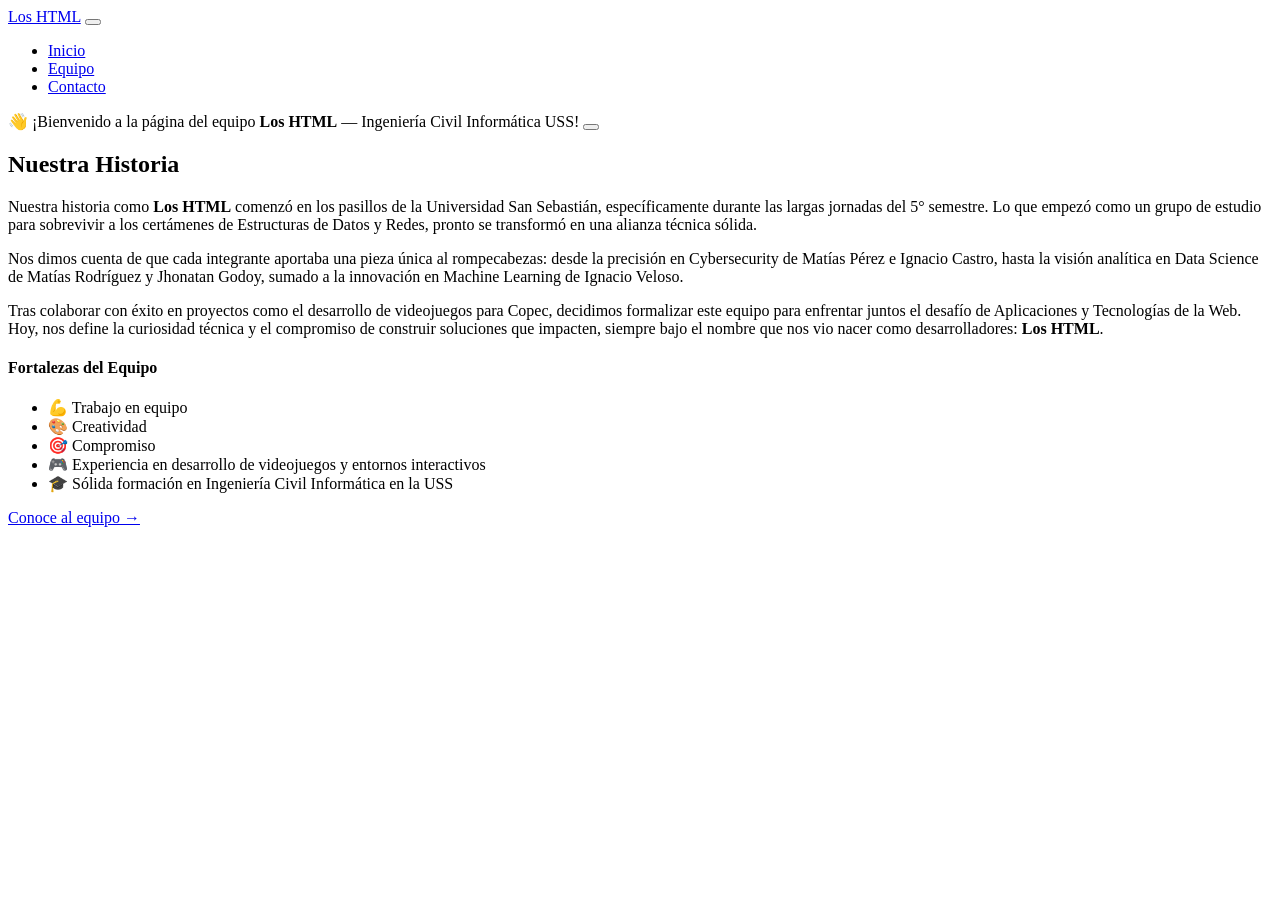
==== index.html @ 049bfcff "reorganiza sitio en 3 páginas: index, equipo y contacto" ====
<!DOCTYPE html>
<html lang="es">
<head>
    <meta charset="UTF-8">
    <meta name="viewport" content="width=device-width, initial-scale=1.0">
    <title>Los HTML - Inicio</title>
    <link href="node_modules/bootstrap/dist/css/bootstrap.min.css" rel="stylesheet">
</head>
<body>

    <nav class="navbar navbar-expand-lg navbar-dark bg-dark">
        <div class="container">
            <a class="navbar-brand" href="index.html">Los HTML</a>
            <button class="navbar-toggler" type="button" data-bs-toggle="collapse" data-bs-target="#menuNavbar">
                <span class="navbar-toggler-icon"></span>
            </button>
            <div class="collapse navbar-collapse" id="menuNavbar">
                <ul class="navbar-nav ms-auto">
                    <li class="nav-item"><a class="nav-link active" href="index.html">Inicio</a></li>
                    <li class="nav-item"><a class="nav-link" href="equipo.html">Equipo</a></li>
                    <li class="nav-item"><a class="nav-link" href="contacto.html">Contacto</a></li>
                </ul>
            </div>
        </div>
    </nav>

    <div class="container mt-3">
        <div class="alert alert-info alert-dismissible fade show" role="alert">
            👋 ¡Bienvenido a la página del equipo <strong>Los HTML</strong> — Ingeniería Civil Informática USS!
            <button type="button" class="btn-close" data-bs-dismiss="alert"></button>
        </div>
    </div>

    <section class="container my-5">
        <div class="row justify-content-center">
            <div class="col-md-8">
                <h2 class="text-center mb-4">Nuestra Historia</h2>
                <p class="lead">
                    Nuestra historia como <strong>Los HTML</strong> comenzó en los pasillos de la Universidad San Sebastián,
                    específicamente durante las largas jornadas del 5° semestre. Lo que empezó como un grupo de estudio
                    para sobrevivir a los certámenes de Estructuras de Datos y Redes, pronto se transformó en una alianza técnica sólida.
                </p>
                <p>
                    Nos dimos cuenta de que cada integrante aportaba una pieza única al rompecabezas: desde la precisión
                    en Cybersecurity de Matías Pérez e Ignacio Castro, hasta la visión analítica en Data Science de
                    Matías Rodríguez y Jhonatan Godoy, sumado a la innovación en Machine Learning de Ignacio Veloso.
                </p>
                <p>
                    Tras colaborar con éxito en proyectos como el desarrollo de videojuegos para Copec, decidimos
                    formalizar este equipo para enfrentar juntos el desafío de Aplicaciones y Tecnologías de la Web.
                    Hoy, nos define la curiosidad técnica y el compromiso de construir soluciones que impacten,
                    siempre bajo el nombre que nos vio nacer como desarrolladores: <strong>Los HTML</strong>.
                </p>
                <h4 class="mt-4 mb-3">Fortalezas del Equipo</h4>
                <ul class="list-group">
                    <li class="list-group-item">💪 Trabajo en equipo</li>
                    <li class="list-group-item">🎨 Creatividad</li>
                    <li class="list-group-item">🎯 Compromiso</li>
                    <li class="list-group-item">🎮 Experiencia en desarrollo de videojuegos y entornos interactivos</li>
                    <li class="list-group-item">🎓 Sólida formación en Ingeniería Civil Informática en la USS</li>
                </ul>
                <div class="text-center mt-4">
                    <a href="equipo.html" class="btn btn-dark">Conoce al equipo →</a>
                </div>
            </div>
        </div>
    </section>

    <script src="node_modules/bootstrap/dist/js/bootstrap.bundle.min.js"></script>
</body>
</html>
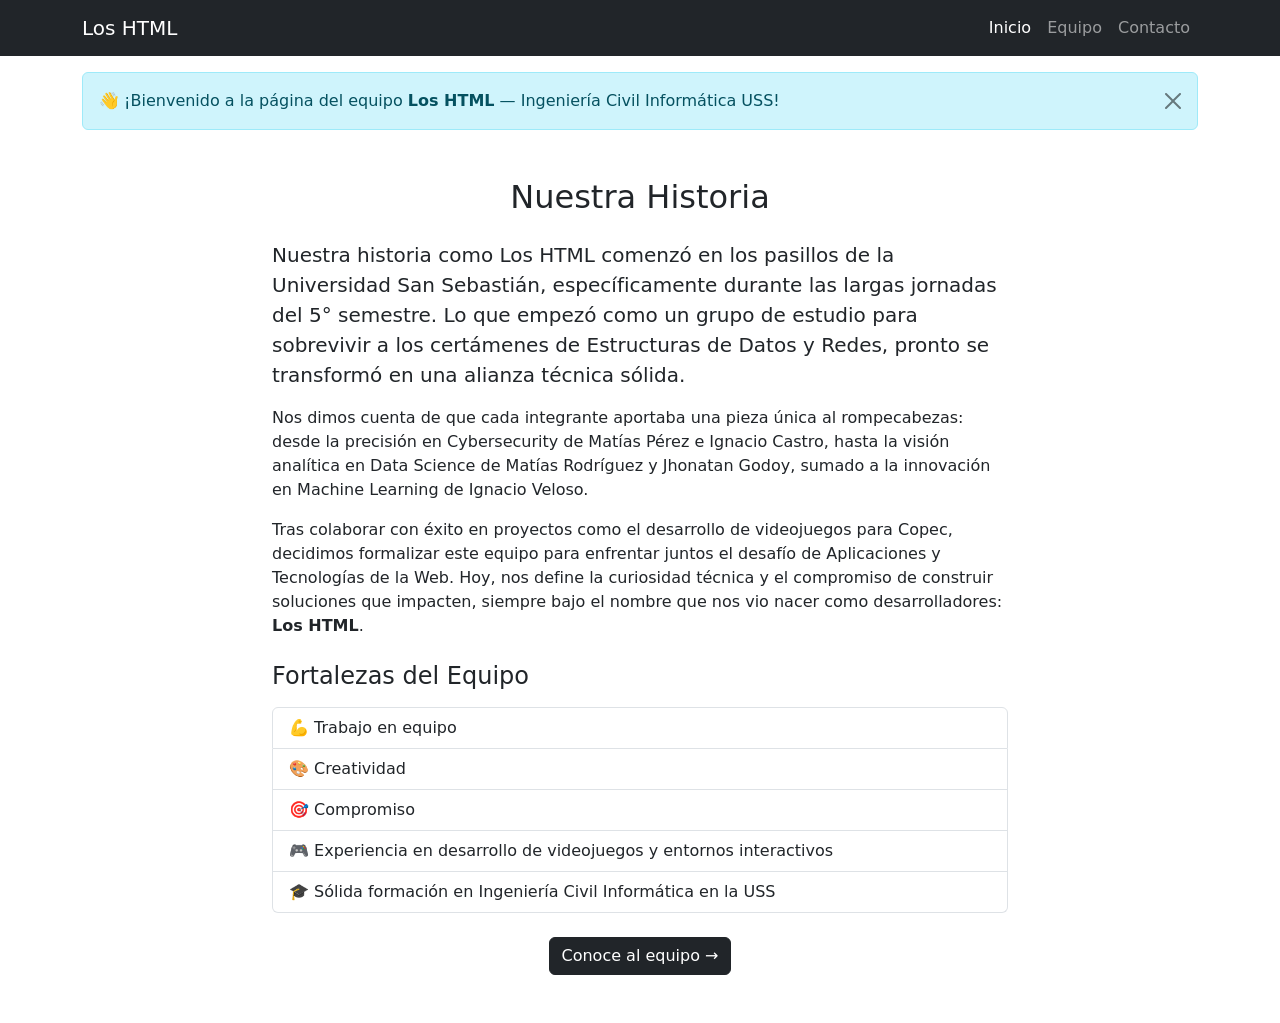
==== commit 17af6813: "migracion Bootstrap a cdn y eliminación de dependencias npm" ====
--- a/index.html
+++ b/index.html
@@ -4,7 +4,7 @@
     <meta charset="UTF-8">
     <meta name="viewport" content="width=device-width, initial-scale=1.0">
     <title>Los HTML - Inicio</title>
-    <link href="node_modules/bootstrap/dist/css/bootstrap.min.css" rel="stylesheet">
+    <link href="https://cdn.jsdelivr.net/npm/bootstrap@5.3.3/dist/css/bootstrap.min.css" rel="stylesheet">
 </head>
 <body>
 
@@ -60,12 +60,12 @@
                     <li class="list-group-item">🎓 Sólida formación en Ingeniería Civil Informática en la USS</li>
                 </ul>
                 <div class="text-center mt-4">
-                    <a href="equipo.html" class="btn btn-dark">Conoce al equipo →</a>
+                    <a hrefs="equipo.html" class="btn btn-dark">Conoce al equipo →</a>
                 </div>
             </div>
         </div>
     </section>
 
-    <script src="node_modules/bootstrap/dist/js/bootstrap.bundle.min.js"></script>
+    <script src="https://cdn.jsdelivr.net/npm/bootstrap@5.3.3/dist/js/bootstrap.bundle.min.js"></script>
 </body>
 </html>
